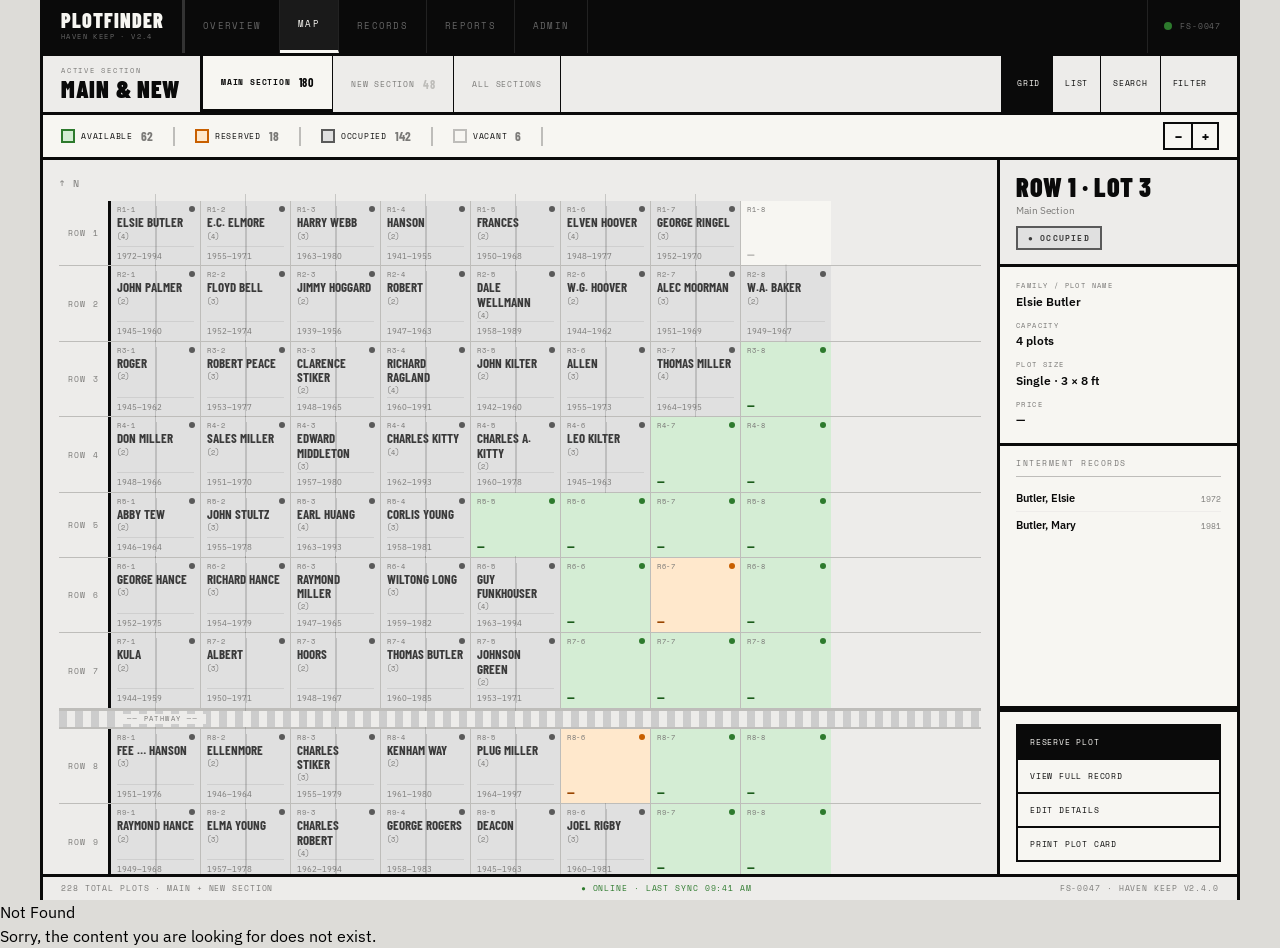
==== index.html @ 7a813b3a "-" ====
<!DOCTYPE html>
<html lang="en">

<head>
    <meta charset="utf-8" />
    <meta name="viewport" content="width=device-width, initial-scale=1.0" />
    <title>Haven Keep</title>
    <base href="/" />
    <link href="_framework/dotnet.lzdbt0ky06.js" rel="preload" as="script" fetchpriority="high" crossorigin="anonymous" integrity="sha256-kRip681TPvxzp8UFnPbzuuPy3UtjjpowhbymE+uJ7ok=" />
    <link rel="stylesheet" href="css/styles.css" />
    <link href="https://fonts.googleapis.com/css2?family=Space+Mono:wght@400;700&family=Barlow+Condensed:wght@300;400;600;700;900&family=IBM+Plex+Sans:wght@300;400;500;700&display=swap" rel="stylesheet"/>
    <script type="importmap">{
  "imports": {
    "./_framework/blazor.webassembly.js": "./_framework/blazor.webassembly.66stpp682q.js",
    "./_framework/dotnet.js": "./_framework/dotnet.lzdbt0ky06.js",
    "./_framework/dotnet.native.js": "./_framework/dotnet.native.cs8mcre4gh.js",
    "./_framework/dotnet.runtime.js": "./_framework/dotnet.runtime.0j6ezsi0n0.js"
  },
  "scopes": {},
  "integrity": {
    "./_framework/blazor.webassembly.66stpp682q.js": "sha256-3lCWrko3zwspV40aQhs2S/IMkRSarnHRKIdkHhuXIBA=",
    "./_framework/blazor.webassembly.js": "sha256-3lCWrko3zwspV40aQhs2S/IMkRSarnHRKIdkHhuXIBA=",
    "./_framework/dotnet.js": "sha256-kRip681TPvxzp8UFnPbzuuPy3UtjjpowhbymE+uJ7ok=",
    "./_framework/dotnet.lzdbt0ky06.js": "sha256-kRip681TPvxzp8UFnPbzuuPy3UtjjpowhbymE+uJ7ok=",
    "./_framework/dotnet.native.cs8mcre4gh.js": "sha256-/I3SDHIle7heAxlUGBrgxax+lkKyWyRLBVEJmTHJSCs=",
    "./_framework/dotnet.native.js": "sha256-/I3SDHIle7heAxlUGBrgxax+lkKyWyRLBVEJmTHJSCs=",
    "./_framework/dotnet.runtime.0j6ezsi0n0.js": "sha256-jCsbbdXoVd1zzGc0fQT2sz4mKuv0ANdurPVGo5Sc2jg=",
    "./_framework/dotnet.runtime.js": "sha256-jCsbbdXoVd1zzGc0fQT2sz4mKuv0ANdurPVGo5Sc2jg="
  }
}</script>
</head>

<body>
    <div id="app">
        Loading...
    </div>
    <script src="_framework/blazor.webassembly.66stpp682q.js"></script>
</body>

</html>
---- css/styles.css ----
/*! tailwindcss v4.2.1 | MIT License | https://tailwindcss.com */
@layer properties;
@layer theme, base, components, utilities;
@layer theme {
  :root, :host {
    --font-sans: ui-sans-serif, system-ui, sans-serif, "Apple Color Emoji",
      "Segoe UI Emoji", "Segoe UI Symbol", "Noto Color Emoji";
    --font-mono: ui-monospace, SFMono-Regular, Menlo, Monaco, Consolas, "Liberation Mono",
      "Courier New", monospace;
    --color-gray-50: oklch(98.5% 0.002 247.839);
    --color-gray-100: oklch(96.7% 0.003 264.542);
    --color-gray-300: oklch(87.2% 0.01 258.338);
    --color-gray-500: oklch(55.1% 0.027 264.364);
    --color-gray-950: oklch(13% 0.028 261.692);
    --color-black: #000;
    --color-white: #fff;
    --spacing: 0.25rem;
    --text-xs: 0.75rem;
    --text-xs--line-height: calc(1 / 0.75);
    --text-sm: 0.875rem;
    --text-sm--line-height: calc(1.25 / 0.875);
    --text-base: 1rem;
    --text-base--line-height: calc(1.5 / 1);
    --text-lg: 1.125rem;
    --text-lg--line-height: calc(1.75 / 1.125);
    --text-3xl: 1.875rem;
    --text-3xl--line-height: calc(2.25 / 1.875);
    --text-5xl: 3rem;
    --text-5xl--line-height: 1;
    --text-6xl: 3.75rem;
    --text-6xl--line-height: 1;
    --font-weight-light: 300;
    --font-weight-normal: 400;
    --font-weight-medium: 500;
    --font-weight-bold: 700;
    --font-weight-black: 900;
    --tracking-tighter: -0.05em;
    --tracking-wide: 0.025em;
    --tracking-widest: 0.1em;
    --ease-in-out: cubic-bezier(0.4, 0, 0.2, 1);
    --default-transition-duration: 150ms;
    --default-transition-timing-function: cubic-bezier(0.4, 0, 0.2, 1);
    --default-font-family: var(--font-sans);
    --default-mono-font-family: var(--font-mono);
  }
}
@layer base {
  *, ::after, ::before, ::backdrop, ::file-selector-button {
    box-sizing: border-box;
    margin: 0;
    padding: 0;
    border: 0 solid;
  }
  html, :host {
    line-height: 1.5;
    -webkit-text-size-adjust: 100%;
    tab-size: 4;
    font-family: var(--default-font-family, ui-sans-serif, system-ui, sans-serif, "Apple Color Emoji", "Segoe UI Emoji", "Segoe UI Symbol", "Noto Color Emoji");
    font-feature-settings: var(--default-font-feature-settings, normal);
    font-variation-settings: var(--default-font-variation-settings, normal);
    -webkit-tap-highlight-color: transparent;
  }
  hr {
    height: 0;
    color: inherit;
    border-top-width: 1px;
  }
  abbr:where([title]) {
    -webkit-text-decoration: underline dotted;
    text-decoration: underline dotted;
  }
  h1, h2, h3, h4, h5, h6 {
    font-size: inherit;
    font-weight: inherit;
  }
  a {
    color: inherit;
    -webkit-text-decoration: inherit;
    text-decoration: inherit;
  }
  b, strong {
    font-weight: bolder;
  }
  code, kbd, samp, pre {
    font-family: var(--default-mono-font-family, ui-monospace, SFMono-Regular, Menlo, Monaco, Consolas, "Liberation Mono", "Courier New", monospace);
    font-feature-settings: var(--default-mono-font-feature-settings, normal);
    font-variation-settings: var(--default-mono-font-variation-settings, normal);
    font-size: 1em;
  }
  small {
    font-size: 80%;
  }
  sub, sup {
    font-size: 75%;
    line-height: 0;
    position: relative;
    vertical-align: baseline;
  }
  sub {
    bottom: -0.25em;
  }
  sup {
    top: -0.5em;
  }
  table {
    text-indent: 0;
    border-color: inherit;
    border-collapse: collapse;
  }
  :-moz-focusring {
    outline: auto;
  }
  progress {
    vertical-align: baseline;
  }
  summary {
    display: list-item;
  }
  ol, ul, menu {
    list-style: none;
  }
  img, svg, video, canvas, audio, iframe, embed, object {
    display: block;
    vertical-align: middle;
  }
  img, video {
    max-width: 100%;
    height: auto;
  }
  button, input, select, optgroup, textarea, ::file-selector-button {
    font: inherit;
    font-feature-settings: inherit;
    font-variation-settings: inherit;
    letter-spacing: inherit;
    color: inherit;
    border-radius: 0;
    background-color: transparent;
    opacity: 1;
  }
  :where(select:is([multiple], [size])) optgroup {
    font-weight: bolder;
  }
  :where(select:is([multiple], [size])) optgroup option {
    padding-inline-start: 20px;
  }
  ::file-selector-button {
    margin-inline-end: 4px;
  }
  ::placeholder {
    opacity: 1;
  }
  @supports (not (-webkit-appearance: -apple-pay-button))  or (contain-intrinsic-size: 1px) {
    ::placeholder {
      color: currentcolor;
      @supports (color: color-mix(in lab, red, red)) {
        color: color-mix(in oklab, currentcolor 50%, transparent);
      }
    }
  }
  textarea {
    resize: vertical;
  }
  ::-webkit-search-decoration {
    -webkit-appearance: none;
  }
  ::-webkit-date-and-time-value {
    min-height: 1lh;
    text-align: inherit;
  }
  ::-webkit-datetime-edit {
    display: inline-flex;
  }
  ::-webkit-datetime-edit-fields-wrapper {
    padding: 0;
  }
  ::-webkit-datetime-edit, ::-webkit-datetime-edit-year-field, ::-webkit-datetime-edit-month-field, ::-webkit-datetime-edit-day-field, ::-webkit-datetime-edit-hour-field, ::-webkit-datetime-edit-minute-field, ::-webkit-datetime-edit-second-field, ::-webkit-datetime-edit-millisecond-field, ::-webkit-datetime-edit-meridiem-field {
    padding-block: 0;
  }
  ::-webkit-calendar-picker-indicator {
    line-height: 1;
  }
  :-moz-ui-invalid {
    box-shadow: none;
  }
  button, input:where([type="button"], [type="reset"], [type="submit"]), ::file-selector-button {
    appearance: button;
  }
  ::-webkit-inner-spin-button, ::-webkit-outer-spin-button {
    height: auto;
  }
  [hidden]:where(:not([hidden="until-found"])) {
    display: none !important;
  }
}
@layer utilities {
  .relative {
    position: relative;
  }
  .static {
    position: static;
  }
  .container {
    width: 100%;
    @media (width >= 40rem) {
      max-width: 40rem;
    }
    @media (width >= 48rem) {
      max-width: 48rem;
    }
    @media (width >= 64rem) {
      max-width: 64rem;
    }
    @media (width >= 80rem) {
      max-width: 80rem;
    }
    @media (width >= 96rem) {
      max-width: 96rem;
    }
  }
  .m-auto {
    margin: auto;
  }
  .mx-auto {
    margin-inline: auto;
  }
  .mt-0\.5 {
    margin-top: calc(var(--spacing) * 0.5);
  }
  .mt-1 {
    margin-top: calc(var(--spacing) * 1);
  }
  .mt-1\.5 {
    margin-top: calc(var(--spacing) * 1.5);
  }
  .mt-2\.5 {
    margin-top: calc(var(--spacing) * 2.5);
  }
  .mt-3\.5 {
    margin-top: calc(var(--spacing) * 3.5);
  }
  .mt-4 {
    margin-top: calc(var(--spacing) * 4);
  }
  .mt-5 {
    margin-top: calc(var(--spacing) * 5);
  }
  .-mb-0\.5 {
    margin-bottom: calc(var(--spacing) * -0.5);
  }
  .mb-1\.5 {
    margin-bottom: calc(var(--spacing) * 1.5);
  }
  .mb-2 {
    margin-bottom: calc(var(--spacing) * 2);
  }
  .mb-2\.5 {
    margin-bottom: calc(var(--spacing) * 2.5);
  }
  .mb-4 {
    margin-bottom: calc(var(--spacing) * 4);
  }
  .block {
    display: block;
  }
  .flex {
    display: flex;
  }
  .grid {
    display: grid;
  }
  .h-4 {
    height: calc(var(--spacing) * 4);
  }
  .h-screen {
    height: 100vh;
  }
  .min-h-160 {
    min-height: calc(var(--spacing) * 160);
  }
  .min-h-screen {
    min-height: 100vh;
  }
  .w-full {
    width: 100%;
  }
  .max-w-55 {
    max-width: calc(var(--spacing) * 55);
  }
  .max-w-350 {
    max-width: calc(var(--spacing) * 350);
  }
  .min-w-160 {
    min-width: calc(var(--spacing) * 160);
  }
  .flex-1 {
    flex: 1;
  }
  .flex-shrink {
    flex-shrink: 1;
  }
  .transform {
    transform: var(--tw-rotate-x,) var(--tw-rotate-y,) var(--tw-rotate-z,) var(--tw-skew-x,) var(--tw-skew-y,);
  }
  .cursor-pointer {
    cursor: pointer;
  }
  .grid-cols-2 {
    grid-template-columns: repeat(2, minmax(0, 1fr));
  }
  .grid-cols-3 {
    grid-template-columns: repeat(3, minmax(0, 1fr));
  }
  .grid-cols-8 {
    grid-template-columns: repeat(8, minmax(0, 1fr));
  }
  .flex-col {
    flex-direction: column;
  }
  .flex-wrap {
    flex-wrap: wrap;
  }
  .items-center {
    align-items: center;
  }
  .justify-between {
    justify-content: space-between;
  }
  .justify-evenly {
    justify-content: space-evenly;
  }
  .gap-0 {
    gap: calc(var(--spacing) * 0);
  }
  .gap-0\.5 {
    gap: calc(var(--spacing) * 0.5);
  }
  .gap-2\.5 {
    gap: calc(var(--spacing) * 2.5);
  }
  .overflow-hidden {
    overflow: hidden;
  }
  .border {
    border-style: var(--tw-border-style);
    border-width: 1px;
  }
  .border-3 {
    border-style: var(--tw-border-style);
    border-width: 3px;
  }
  .border-\[3px\] {
    border-style: var(--tw-border-style);
    border-width: 3px;
  }
  .border-t-2 {
    border-top-style: var(--tw-border-style);
    border-top-width: 2px;
  }
  .border-t-3 {
    border-top-style: var(--tw-border-style);
    border-top-width: 3px;
  }
  .border-r-3 {
    border-right-style: var(--tw-border-style);
    border-right-width: 3px;
  }
  .border-b-3 {
    border-bottom-style: var(--tw-border-style);
    border-bottom-width: 3px;
  }
  .border-b-\[1\.5px\] {
    border-bottom-style: var(--tw-border-style);
    border-bottom-width: 1.5px;
  }
  .border-l-3 {
    border-left-style: var(--tw-border-style);
    border-left-width: 3px;
  }
  .border-none {
    --tw-border-style: none;
    border-style: none;
  }
  .border-black {
    border-color: var(--color-black);
  }
  .border-t-gray-50 {
    border-top-color: var(--color-gray-50);
  }
  .border-b-gray-300 {
    border-bottom-color: var(--color-gray-300);
  }
  .bg-black {
    background-color: var(--color-black);
  }
  .bg-gray-50 {
    background-color: var(--color-gray-50);
  }
  .bg-transparent {
    background-color: transparent;
  }
  .bg-white {
    background-color: var(--color-white);
  }
  .p-0 {
    padding: calc(var(--spacing) * 0);
  }
  .p-4 {
    padding: calc(var(--spacing) * 4);
  }
  .px-0 {
    padding-inline: calc(var(--spacing) * 0);
  }
  .px-2 {
    padding-inline: calc(var(--spacing) * 2);
  }
  .px-3 {
    padding-inline: calc(var(--spacing) * 3);
  }
  .px-3\.5 {
    padding-inline: calc(var(--spacing) * 3.5);
  }
  .px-5 {
    padding-inline: calc(var(--spacing) * 5);
  }
  .px-6\.5 {
    padding-inline: calc(var(--spacing) * 6.5);
  }
  .px-7 {
    padding-inline: calc(var(--spacing) * 7);
  }
  .px-8 {
    padding-inline: calc(var(--spacing) * 8);
  }
  .py-2\.5 {
    padding-block: calc(var(--spacing) * 2.5);
  }
  .py-3\.5 {
    padding-block: calc(var(--spacing) * 3.5);
  }
  .py-4 {
    padding-block: calc(var(--spacing) * 4);
  }
  .py-5 {
    padding-block: calc(var(--spacing) * 5);
  }
  .py-7 {
    padding-block: calc(var(--spacing) * 7);
  }
  .py-8 {
    padding-block: calc(var(--spacing) * 8);
  }
  .py-10 {
    padding-block: calc(var(--spacing) * 10);
  }
  .pt-2\.5 {
    padding-top: calc(var(--spacing) * 2.5);
  }
  .pt-3 {
    padding-top: calc(var(--spacing) * 3);
  }
  .pt-10 {
    padding-top: calc(var(--spacing) * 10);
  }
  .pb-0 {
    padding-bottom: calc(var(--spacing) * 0);
  }
  .pb-1 {
    padding-bottom: calc(var(--spacing) * 1);
  }
  .pb-3 {
    padding-bottom: calc(var(--spacing) * 3);
  }
  .pb-8 {
    padding-bottom: calc(var(--spacing) * 8);
  }
  .pl-2\.5 {
    padding-left: calc(var(--spacing) * 2.5);
  }
  .text-center {
    text-align: center;
  }
  .font-\[\'IBM_Plex_Sans\'\,sans-serif\] {
    font-family: 'IBM Plex Sans',sans-serif;
  }
  .font-\[\'IBM_Plex_Sans\'\] {
    font-family: 'IBM Plex Sans';
  }
  .text-3xl {
    font-size: var(--text-3xl);
    line-height: var(--tw-leading, var(--text-3xl--line-height));
  }
  .text-5xl {
    font-size: var(--text-5xl);
    line-height: var(--tw-leading, var(--text-5xl--line-height));
  }
  .text-6xl {
    font-size: var(--text-6xl);
    line-height: var(--tw-leading, var(--text-6xl--line-height));
  }
  .text-base {
    font-size: var(--text-base);
    line-height: var(--tw-leading, var(--text-base--line-height));
  }
  .text-lg {
    font-size: var(--text-lg);
    line-height: var(--tw-leading, var(--text-lg--line-height));
  }
  .text-sm {
    font-size: var(--text-sm);
    line-height: var(--tw-leading, var(--text-sm--line-height));
  }
  .text-xs {
    font-size: var(--text-xs);
    line-height: var(--tw-leading, var(--text-xs--line-height));
  }
  .text-\[0\.5rem\] {
    font-size: 0.5rem;
  }
  .leading-6 {
    --tw-leading: calc(var(--spacing) * 6);
    line-height: calc(var(--spacing) * 6);
  }
  .leading-\[0\.88\] {
    --tw-leading: 0.88;
    line-height: 0.88;
  }
  .leading-\[0\.92\] {
    --tw-leading: 0.92;
    line-height: 0.92;
  }
  .leading-none {
    --tw-leading: 1;
    line-height: 1;
  }
  .font-black {
    --tw-font-weight: var(--font-weight-black);
    font-weight: var(--font-weight-black);
  }
  .font-bold {
    --tw-font-weight: var(--font-weight-bold);
    font-weight: var(--font-weight-bold);
  }
  .font-light {
    --tw-font-weight: var(--font-weight-light);
    font-weight: var(--font-weight-light);
  }
  .font-medium {
    --tw-font-weight: var(--font-weight-medium);
    font-weight: var(--font-weight-medium);
  }
  .font-normal {
    --tw-font-weight: var(--font-weight-normal);
    font-weight: var(--font-weight-normal);
  }
  .-tracking-tighter {
    --tw-tracking: calc(var(--tracking-tighter) * -1);
    letter-spacing: calc(var(--tracking-tighter) * -1);
  }
  .tracking-\[\.25em\] {
    --tw-tracking: .25em;
    letter-spacing: .25em;
  }
  .tracking-\[\.35em\] {
    --tw-tracking: .35em;
    letter-spacing: .35em;
  }
  .tracking-\[0\.2em\] {
    --tw-tracking: 0.2em;
    letter-spacing: 0.2em;
  }
  .tracking-\[0\.3em\] {
    --tw-tracking: 0.3em;
    letter-spacing: 0.3em;
  }
  .tracking-\[0\.08em\] {
    --tw-tracking: 0.08em;
    letter-spacing: 0.08em;
  }
  .tracking-\[0\.15em\] {
    --tw-tracking: 0.15em;
    letter-spacing: 0.15em;
  }
  .tracking-\[0\.25em\] {
    --tw-tracking: 0.25em;
    letter-spacing: 0.25em;
  }
  .tracking-tighter {
    --tw-tracking: var(--tracking-tighter);
    letter-spacing: var(--tracking-tighter);
  }
  .tracking-wide {
    --tw-tracking: var(--tracking-wide);
    letter-spacing: var(--tracking-wide);
  }
  .tracking-widest {
    --tw-tracking: var(--tracking-widest);
    letter-spacing: var(--tracking-widest);
  }
  .text-black {
    color: var(--color-black);
  }
  .text-gray-500 {
    color: var(--color-gray-500);
  }
  .text-white {
    color: var(--color-white);
  }
  .uppercase {
    text-transform: uppercase;
  }
  .outline {
    outline-style: var(--tw-outline-style);
    outline-width: 1px;
  }
  .filter {
    filter: var(--tw-blur,) var(--tw-brightness,) var(--tw-contrast,) var(--tw-grayscale,) var(--tw-hue-rotate,) var(--tw-invert,) var(--tw-saturate,) var(--tw-sepia,) var(--tw-drop-shadow,);
  }
  .transition {
    transition-property: color, background-color, border-color, outline-color, text-decoration-color, fill, stroke, --tw-gradient-from, --tw-gradient-via, --tw-gradient-to, opacity, box-shadow, transform, translate, scale, rotate, filter, -webkit-backdrop-filter, backdrop-filter, display, content-visibility, overlay, pointer-events;
    transition-timing-function: var(--tw-ease, var(--default-transition-timing-function));
    transition-duration: var(--tw-duration, var(--default-transition-duration));
  }
  .outline-none {
    --tw-outline-style: none;
    outline-style: none;
  }
  .placeholder\:font-light {
    &::placeholder {
      --tw-font-weight: var(--font-weight-light);
      font-weight: var(--font-weight-light);
    }
  }
  .placeholder\:text-gray-300 {
    &::placeholder {
      color: var(--color-gray-300);
    }
  }
  .before\:absolute {
    &::before {
      content: var(--tw-content);
      position: absolute;
    }
  }
  .before\:-top-full {
    &::before {
      content: var(--tw-content);
      top: -100%;
    }
  }
  .before\:left-1\/2 {
    &::before {
      content: var(--tw-content);
      left: calc(1 / 2 * 100%);
    }
  }
  .before\:h-12 {
    &::before {
      content: var(--tw-content);
      height: calc(var(--spacing) * 12);
    }
  }
  .before\:w-px {
    &::before {
      content: var(--tw-content);
      width: 1px;
    }
  }
  .before\:bg-black {
    &::before {
      content: var(--tw-content);
      background-color: var(--color-black);
    }
  }
  .before\:content-\[\'\'\] {
    &::before {
      --tw-content: '';
      content: var(--tw-content);
    }
  }
  .last\:border-r-0 {
    &:last-child {
      border-right-style: var(--tw-border-style);
      border-right-width: 0px;
    }
  }
}
.font-space-mono {
  font-family: 'Space Mono', monospace;
  letter-spacing: 0.2em;
}
@layer components {
  .active {
    border-bottom-style: var(--tw-border-style);
    border-bottom-width: 2px;
    border-color: var(--color-black);
  }
  .btn {
    cursor: pointer;
    padding-inline: calc(var(--spacing) * 5);
    padding-block: calc(var(--spacing) * 2);
    font-size: var(--text-sm);
    line-height: var(--tw-leading, var(--text-sm--line-height));
    --tw-font-weight: var(--font-weight-bold);
    font-weight: var(--font-weight-bold);
    --tw-tracking: 0.2em;
    letter-spacing: 0.2em;
    text-transform: uppercase;
    &:hover {
      @media (hover: hover) {
        cursor: pointer;
      }
    }
    &:hover {
      @media (hover: hover) {
        opacity: 90%;
      }
    }
    &:disabled {
      opacity: 50%;
    }
    &:disabled {
      cursor: not-allowed;
    }
    &:focus-visible {
      outline-style: var(--tw-outline-style);
      outline-width: 2px;
    }
    &:focus-visible {
      outline-offset: 2px;
    }
    &:focus-visible {
      outline-color: var(--color-gray-950);
    }
  }
  .btn-primary {
    border-style: var(--tw-border-style);
    border-width: 3px;
    border-color: var(--color-black);
    background-color: var(--color-black);
    color: var(--color-white);
    transition-property: all;
    transition-timing-function: var(--tw-ease, var(--default-transition-timing-function));
    transition-duration: var(--tw-duration, var(--default-transition-duration));
    --tw-duration: 200ms;
    transition-duration: 200ms;
    --tw-ease: var(--ease-in-out);
    transition-timing-function: var(--ease-in-out);
    cursor: pointer;
    &:hover {
      @media (hover: hover) {
        scale: 1.02;
      }
    }
    &:hover {
      @media (hover: hover) {
        background-color: var(--color-white);
      }
    }
    &:hover {
      @media (hover: hover) {
        color: var(--color-black);
      }
    }
    font-family: 'Barlow Condensed', sans-serif;
  }
  .btn-ghost {
    border-style: var(--tw-border-style);
    border-width: 3px;
    border-color: var(--color-black);
    background-color: transparent;
    color: var(--color-black);
    transition-property: all;
    transition-timing-function: var(--tw-ease, var(--default-transition-timing-function));
    transition-duration: var(--tw-duration, var(--default-transition-duration));
    --tw-duration: 200ms;
    transition-duration: 200ms;
    --tw-ease: var(--ease-in-out);
    transition-timing-function: var(--ease-in-out);
    &:hover {
      @media (hover: hover) {
        background-color: var(--color-gray-100);
      }
    }
    font-family: 'Barlow Condensed', sans-serif;
  }
  .border-default {
    border-bottom: 3px solid black;
  }
}
@layer utilities;
@property --tw-rotate-x {
  syntax: "*";
  inherits: false;
}
@property --tw-rotate-y {
  syntax: "*";
  inherits: false;
}
@property --tw-rotate-z {
  syntax: "*";
  inherits: false;
}
@property --tw-skew-x {
  syntax: "*";
  inherits: false;
}
@property --tw-skew-y {
  syntax: "*";
  inherits: false;
}
@property --tw-border-style {
  syntax: "*";
  inherits: false;
  initial-value: solid;
}
@property --tw-leading {
  syntax: "*";
  inherits: false;
}
@property --tw-font-weight {
  syntax: "*";
  inherits: false;
}
@property --tw-tracking {
  syntax: "*";
  inherits: false;
}
@property --tw-outline-style {
  syntax: "*";
  inherits: false;
  initial-value: solid;
}
@property --tw-blur {
  syntax: "*";
  inherits: false;
}
@property --tw-brightness {
  syntax: "*";
  inherits: false;
}
@property --tw-contrast {
  syntax: "*";
  inherits: false;
}
@property --tw-grayscale {
  syntax: "*";
  inherits: false;
}
@property --tw-hue-rotate {
  syntax: "*";
  inherits: false;
}
@property --tw-invert {
  syntax: "*";
  inherits: false;
}
@property --tw-opacity {
  syntax: "*";
  inherits: false;
}
@property --tw-saturate {
  syntax: "*";
  inherits: false;
}
@property --tw-sepia {
  syntax: "*";
  inherits: false;
}
@property --tw-drop-shadow {
  syntax: "*";
  inherits: false;
}
@property --tw-drop-shadow-color {
  syntax: "*";
  inherits: false;
}
@property --tw-drop-shadow-alpha {
  syntax: "<percentage>";
  inherits: false;
  initial-value: 100%;
}
@property --tw-drop-shadow-size {
  syntax: "*";
  inherits: false;
}
@property --tw-content {
  syntax: "*";
  initial-value: "";
  inherits: false;
}
@property --tw-duration {
  syntax: "*";
  inherits: false;
}
@property --tw-ease {
  syntax: "*";
  inherits: false;
}
@layer properties {
  @supports ((-webkit-hyphens: none) and (not (margin-trim: inline))) or ((-moz-orient: inline) and (not (color:rgb(from red r g b)))) {
    *, ::before, ::after, ::backdrop {
      --tw-rotate-x: initial;
      --tw-rotate-y: initial;
      --tw-rotate-z: initial;
      --tw-skew-x: initial;
      --tw-skew-y: initial;
      --tw-border-style: solid;
      --tw-leading: initial;
      --tw-font-weight: initial;
      --tw-tracking: initial;
      --tw-outline-style: solid;
      --tw-blur: initial;
      --tw-brightness: initial;
      --tw-contrast: initial;
      --tw-grayscale: initial;
      --tw-hue-rotate: initial;
      --tw-invert: initial;
      --tw-opacity: initial;
      --tw-saturate: initial;
      --tw-sepia: initial;
      --tw-drop-shadow: initial;
      --tw-drop-shadow-color: initial;
      --tw-drop-shadow-alpha: 100%;
      --tw-drop-shadow-size: initial;
      --tw-content: "";
      --tw-duration: initial;
      --tw-ease: initial;
    }
  }
}
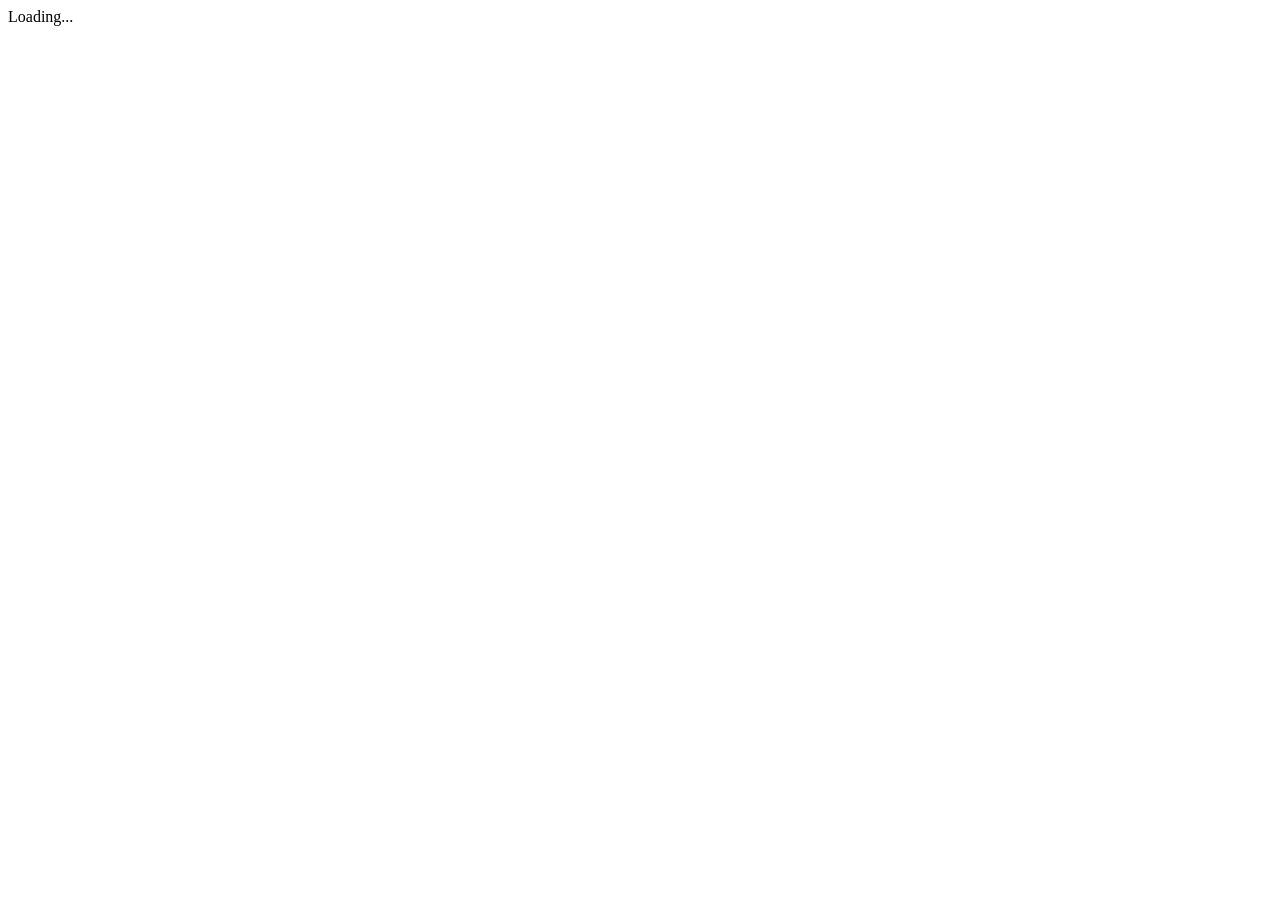
==== commit 19fdf829: "-" ====
--- a/index.html
+++ b/index.html
@@ -5,7 +5,7 @@
     <meta charset="utf-8" />
     <meta name="viewport" content="width=device-width, initial-scale=1.0" />
     <title>Haven Keep</title>
-    <base href="/" />
+    <base href="/hk/" />
     <link href="_framework/dotnet.lzdbt0ky06.js" rel="preload" as="script" fetchpriority="high" crossorigin="anonymous" integrity="sha256-kRip681TPvxzp8UFnPbzuuPy3UtjjpowhbymE+uJ7ok=" />
     <link rel="stylesheet" href="css/styles.css" />
     <link href="https://fonts.googleapis.com/css2?family=Space+Mono:wght@400;700&family=Barlow+Condensed:wght@300;400;600;700;900&family=IBM+Plex+Sans:wght@300;400;500;700&display=swap" rel="stylesheet"/>
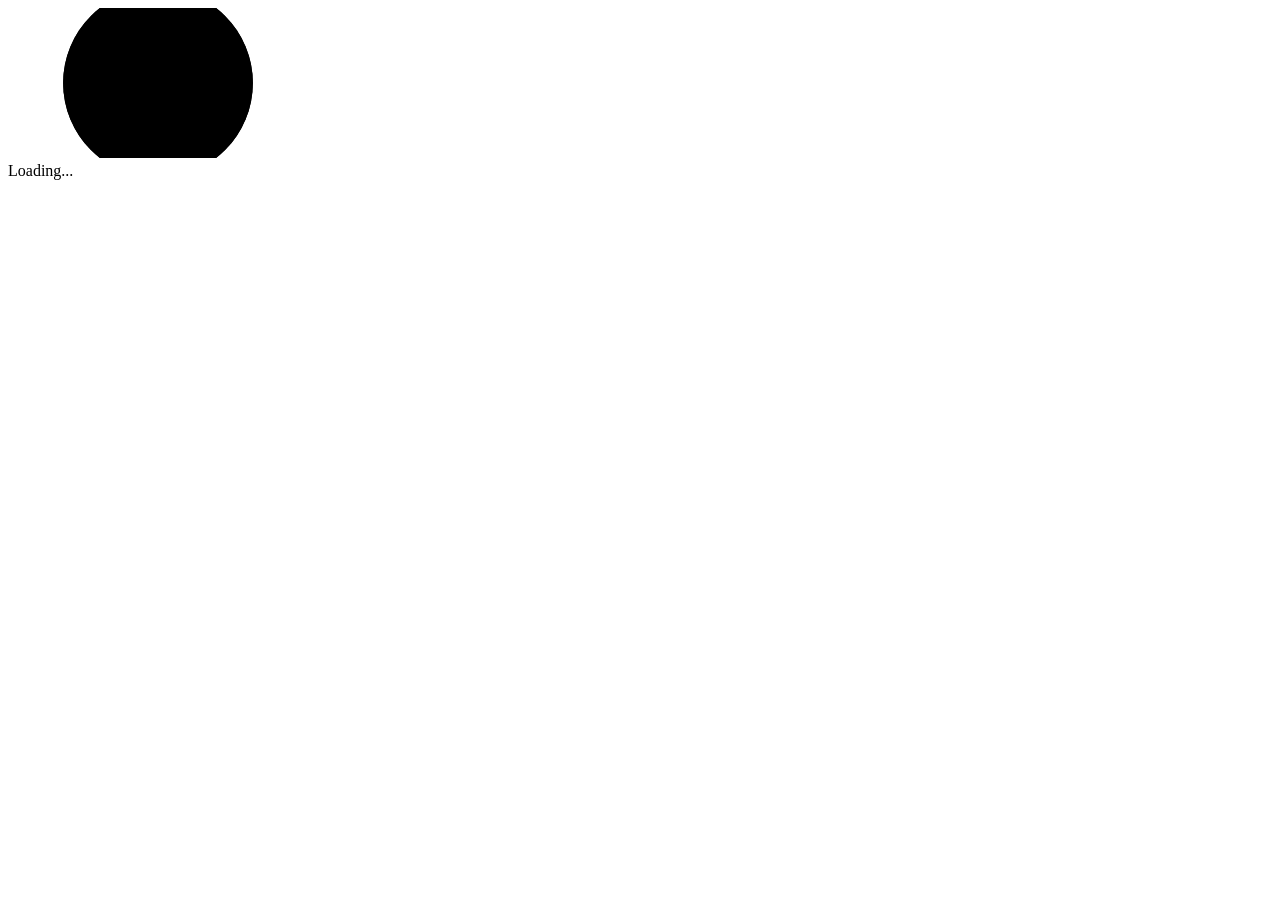
==== commit 1db3bc28: "-" ====
--- a/index.html
+++ b/index.html
@@ -6,35 +6,44 @@
     <meta name="viewport" content="width=device-width, initial-scale=1.0" />
     <title>Haven Keep</title>
     <base href="/hk/" />
-    <link href="_framework/dotnet.lzdbt0ky06.js" rel="preload" as="script" fetchpriority="high" crossorigin="anonymous" integrity="sha256-kRip681TPvxzp8UFnPbzuuPy3UtjjpowhbymE+uJ7ok=" />
+    <link href="manifest.webmanifest" rel="manifest" />
+    <link rel="apple-touch-icon" sizes="512x512" href="icon-512.png" />
+    <link rel="apple-touch-icon" sizes="192x192" href="icon-192.png" />
+    <link href="_framework/dotnet.uwerx9kdpc.js" rel="preload" as="script" fetchpriority="high" crossorigin="anonymous" integrity="sha256-wnafPqP5rAj6lBT8wGmu83grZjhaAl4sb3D5FEzrB4M=" />
     <link rel="stylesheet" href="css/styles.css" />
     <link href="https://fonts.googleapis.com/css2?family=Space+Mono:wght@400;700&family=Barlow+Condensed:wght@300;400;600;700;900&family=IBM+Plex+Sans:wght@300;400;500;700&display=swap" rel="stylesheet"/>
     <script type="importmap">{
   "imports": {
     "./_framework/blazor.webassembly.js": "./_framework/blazor.webassembly.66stpp682q.js",
-    "./_framework/dotnet.js": "./_framework/dotnet.lzdbt0ky06.js",
     "./_framework/dotnet.native.js": "./_framework/dotnet.native.cs8mcre4gh.js",
-    "./_framework/dotnet.runtime.js": "./_framework/dotnet.runtime.0j6ezsi0n0.js"
+    "./_framework/dotnet.runtime.js": "./_framework/dotnet.runtime.0j6ezsi0n0.js",
+    "./_framework/dotnet.js": "./_framework/dotnet.uwerx9kdpc.js"
   },
   "scopes": {},
   "integrity": {
     "./_framework/blazor.webassembly.66stpp682q.js": "sha256-3lCWrko3zwspV40aQhs2S/IMkRSarnHRKIdkHhuXIBA=",
     "./_framework/blazor.webassembly.js": "sha256-3lCWrko3zwspV40aQhs2S/IMkRSarnHRKIdkHhuXIBA=",
-    "./_framework/dotnet.js": "sha256-kRip681TPvxzp8UFnPbzuuPy3UtjjpowhbymE+uJ7ok=",
-    "./_framework/dotnet.lzdbt0ky06.js": "sha256-kRip681TPvxzp8UFnPbzuuPy3UtjjpowhbymE+uJ7ok=",
+    "./_framework/dotnet.js": "sha256-wnafPqP5rAj6lBT8wGmu83grZjhaAl4sb3D5FEzrB4M=",
     "./_framework/dotnet.native.cs8mcre4gh.js": "sha256-/I3SDHIle7heAxlUGBrgxax+lkKyWyRLBVEJmTHJSCs=",
     "./_framework/dotnet.native.js": "sha256-/I3SDHIle7heAxlUGBrgxax+lkKyWyRLBVEJmTHJSCs=",
     "./_framework/dotnet.runtime.0j6ezsi0n0.js": "sha256-jCsbbdXoVd1zzGc0fQT2sz4mKuv0ANdurPVGo5Sc2jg=",
-    "./_framework/dotnet.runtime.js": "sha256-jCsbbdXoVd1zzGc0fQT2sz4mKuv0ANdurPVGo5Sc2jg="
+    "./_framework/dotnet.runtime.js": "sha256-jCsbbdXoVd1zzGc0fQT2sz4mKuv0ANdurPVGo5Sc2jg=",
+    "./_framework/dotnet.uwerx9kdpc.js": "sha256-wnafPqP5rAj6lBT8wGmu83grZjhaAl4sb3D5FEzrB4M="
   }
 }</script>
 </head>
 
 <body>
     <div id="app">
-        Loading...
+        <svg class="loading-progress">
+            <circle r="40%" cx="50%" cy="50%" />
+            <circle r="40%" cx="50%" cy="50%" />
+        </svg>
+        <div class="loading-progress-text">Loading...</div>
     </div>
+    <script src="leaflet.js"></script>
     <script src="_framework/blazor.webassembly.66stpp682q.js"></script>
+    <script>navigator.serviceWorker.register('service-worker.js', { updateViaCache: 'none' });</script>
 </body>
 
 </html>
--- a/css/styles.css
+++ b/css/styles.css
@@ -193,11 +193,26 @@
   }
 }
 @layer utilities {
+  .absolute {
+    position: absolute;
+  }
+  .fixed {
+    position: fixed;
+  }
   .relative {
     position: relative;
   }
   .static {
     position: static;
+  }
+  .sticky {
+    position: sticky;
+  }
+  .start {
+    inset-inline-start: var(--spacing);
+  }
+  .end {
+    inset-inline-end: var(--spacing);
   }
   .container {
     width: 100%;
@@ -268,6 +283,9 @@
   .grid {
     display: grid;
   }
+  .hidden {
+    display: none;
+  }
   .h-4 {
     height: calc(var(--spacing) * 4);
   }
@@ -303,6 +321,9 @@
   }
   .cursor-pointer {
     cursor: pointer;
+  }
+  .resize {
+    resize: both;
   }
   .grid-cols-2 {
     grid-template-columns: repeat(2, minmax(0, 1fr));
@@ -608,9 +629,21 @@
   .uppercase {
     text-transform: uppercase;
   }
+  .shadow {
+    --tw-shadow: 0 1px 3px 0 var(--tw-shadow-color, rgb(0 0 0 / 0.1)), 0 1px 2px -1px var(--tw-shadow-color, rgb(0 0 0 / 0.1));
+    box-shadow: var(--tw-inset-shadow), var(--tw-inset-ring-shadow), var(--tw-ring-offset-shadow), var(--tw-ring-shadow), var(--tw-shadow);
+  }
+  .ring {
+    --tw-ring-shadow: var(--tw-ring-inset,) 0 0 0 calc(1px + var(--tw-ring-offset-width)) var(--tw-ring-color, currentcolor);
+    box-shadow: var(--tw-inset-shadow), var(--tw-inset-ring-shadow), var(--tw-ring-offset-shadow), var(--tw-ring-shadow), var(--tw-shadow);
+  }
   .outline {
     outline-style: var(--tw-outline-style);
     outline-width: 1px;
+  }
+  .blur {
+    --tw-blur: blur(8px);
+    filter: var(--tw-blur,) var(--tw-brightness,) var(--tw-contrast,) var(--tw-grayscale,) var(--tw-hue-rotate,) var(--tw-invert,) var(--tw-saturate,) var(--tw-sepia,) var(--tw-drop-shadow,);
   }
   .filter {
     filter: var(--tw-blur,) var(--tw-brightness,) var(--tw-contrast,) var(--tw-grayscale,) var(--tw-hue-rotate,) var(--tw-invert,) var(--tw-saturate,) var(--tw-sepia,) var(--tw-drop-shadow,);
@@ -825,6 +858,71 @@
   syntax: "*";
   inherits: false;
 }
+@property --tw-shadow {
+  syntax: "*";
+  inherits: false;
+  initial-value: 0 0 #0000;
+}
+@property --tw-shadow-color {
+  syntax: "*";
+  inherits: false;
+}
+@property --tw-shadow-alpha {
+  syntax: "<percentage>";
+  inherits: false;
+  initial-value: 100%;
+}
+@property --tw-inset-shadow {
+  syntax: "*";
+  inherits: false;
+  initial-value: 0 0 #0000;
+}
+@property --tw-inset-shadow-color {
+  syntax: "*";
+  inherits: false;
+}
+@property --tw-inset-shadow-alpha {
+  syntax: "<percentage>";
+  inherits: false;
+  initial-value: 100%;
+}
+@property --tw-ring-color {
+  syntax: "*";
+  inherits: false;
+}
+@property --tw-ring-shadow {
+  syntax: "*";
+  inherits: false;
+  initial-value: 0 0 #0000;
+}
+@property --tw-inset-ring-color {
+  syntax: "*";
+  inherits: false;
+}
+@property --tw-inset-ring-shadow {
+  syntax: "*";
+  inherits: false;
+  initial-value: 0 0 #0000;
+}
+@property --tw-ring-inset {
+  syntax: "*";
+  inherits: false;
+}
+@property --tw-ring-offset-width {
+  syntax: "<length>";
+  inherits: false;
+  initial-value: 0px;
+}
+@property --tw-ring-offset-color {
+  syntax: "*";
+  inherits: false;
+  initial-value: #fff;
+}
+@property --tw-ring-offset-shadow {
+  syntax: "*";
+  inherits: false;
+  initial-value: 0 0 #0000;
+}
 @property --tw-outline-style {
   syntax: "*";
   inherits: false;
@@ -908,6 +1006,20 @@
       --tw-leading: initial;
       --tw-font-weight: initial;
       --tw-tracking: initial;
+      --tw-shadow: 0 0 #0000;
+      --tw-shadow-color: initial;
+      --tw-shadow-alpha: 100%;
+      --tw-inset-shadow: 0 0 #0000;
+      --tw-inset-shadow-color: initial;
+      --tw-inset-shadow-alpha: 100%;
+      --tw-ring-color: initial;
+      --tw-ring-shadow: 0 0 #0000;
+      --tw-inset-ring-color: initial;
+      --tw-inset-ring-shadow: 0 0 #0000;
+      --tw-ring-inset: initial;
+      --tw-ring-offset-width: 0px;
+      --tw-ring-offset-color: #fff;
+      --tw-ring-offset-shadow: 0 0 #0000;
       --tw-outline-style: solid;
       --tw-blur: initial;
       --tw-brightness: initial;
